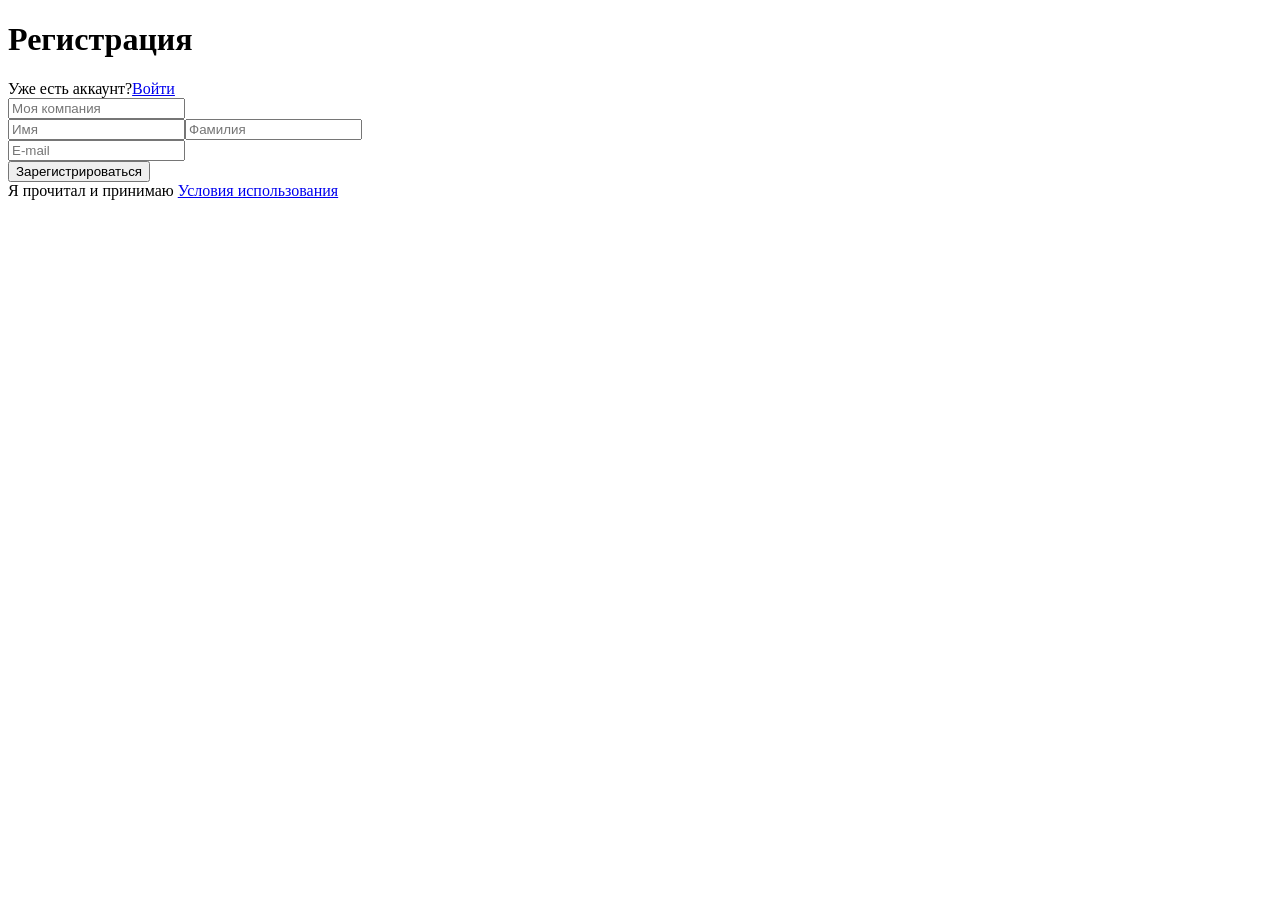
==== 2-Form/index.html @ a706b4da "Первые три дз" ====
<!DOCTYPE html>
<html lang="en">
<head>
    <meta charset="UTF-8">
    <meta name="viewport" content="width=device-width, initial-scale=1.0">
    <title>Form</title>
</head>
<body>
    <main>
        <h1>Регистрация</h1>
        <span>Уже есть аккаунт?</span><a href="#">Войти</a>
        
        <form action="#">
            <div>
                <input type="text" placeholder="Моя компания">
            </div>
            <div>
                <input type="text" placeholder="Имя"><input type="text" placeholder="Фамилия">
            </div>
            <div>
                <input type="email" placeholder="E-mail">
            </div>
            <div>
                <button>Зарегистрироваться</button>
            </div>
            <span>Я прочитал и принимаю</span> <a href="#">Условия использования</a>
        </form>
    </main>
    
</body>
</html>
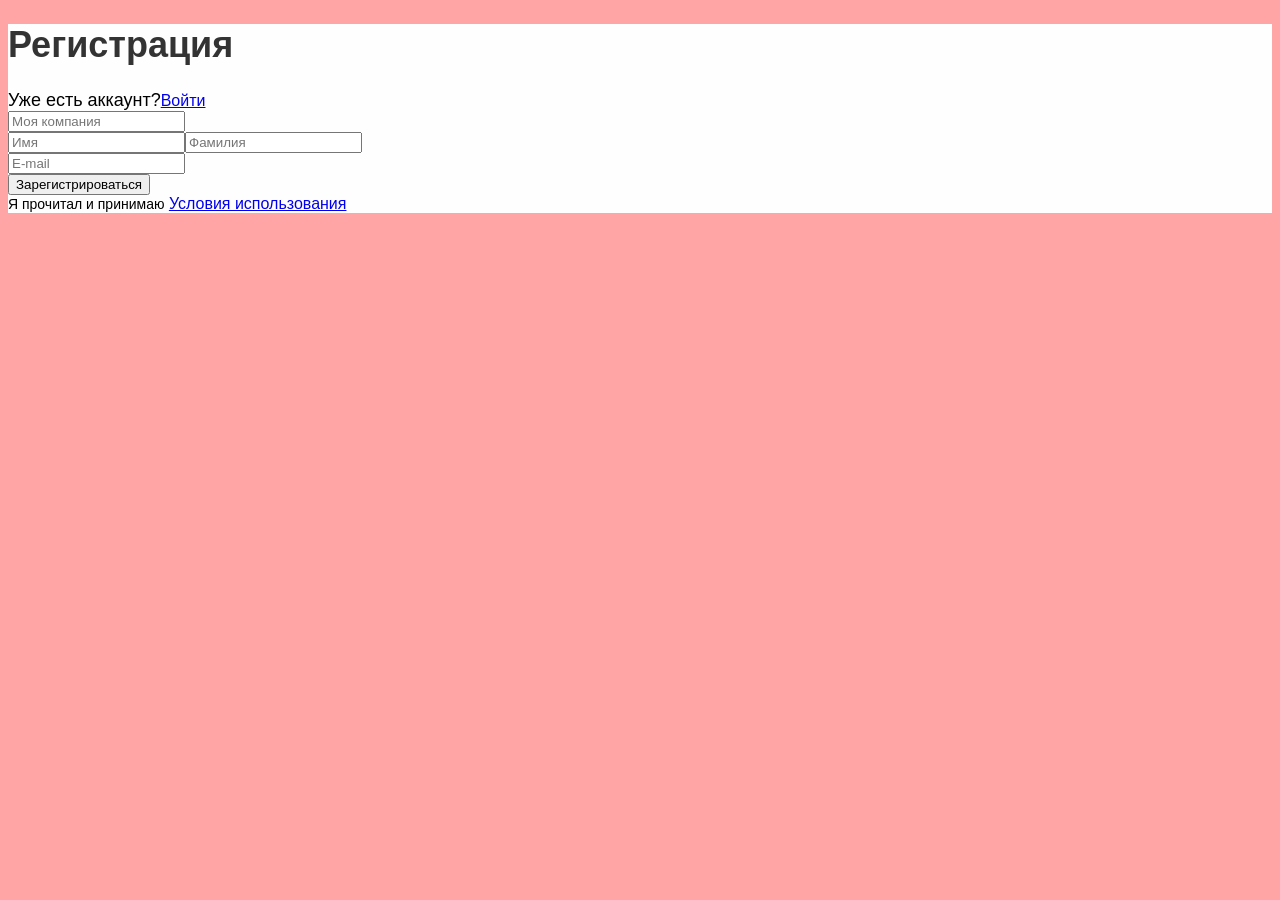
==== commit 06c8515b: "Первое дз по css" ====
--- a/2-Form/index.html
+++ b/2-Form/index.html
@@ -4,27 +4,31 @@
     <meta charset="UTF-8">
     <meta name="viewport" content="width=device-width, initial-scale=1.0">
     <title>Form</title>
+    <link rel="stylesheet" href="style.css">
 </head>
 <body>
     <main>
-        <h1>Регистрация</h1>
-        <span>Уже есть аккаунт?</span><a href="#">Войти</a>
+       
+        <div class="form">
+            <h1>Регистрация</h1>
+            <span class="haveAccount">Уже есть аккаунт?</span><a href="#">Войти</a>
+            <form action="#">
+                <div class="input1">
+                    <input type="text" placeholder="Моя компания" >
+                </div>
+                <div class="input2">
+                    <input type="text" placeholder="Имя"><input type="text" placeholder="Фамилия">
+                </div>
+                <div class="input3">
+                    <input type="email" placeholder="E-mail">
+                </div>
+                <div>
+                    <button class="button">Зарегистрироваться</button>
+                </div>
+                <span class="policy">Я прочитал и принимаю</span> <a href="#">Условия использования</a>
+            </form>
+        </div>
         
-        <form action="#">
-            <div>
-                <input type="text" placeholder="Моя компания">
-            </div>
-            <div>
-                <input type="text" placeholder="Имя"><input type="text" placeholder="Фамилия">
-            </div>
-            <div>
-                <input type="email" placeholder="E-mail">
-            </div>
-            <div>
-                <button>Зарегистрироваться</button>
-            </div>
-            <span>Я прочитал и принимаю</span> <a href="#">Условия использования</a>
-        </form>
     </main>
     
 </body>
--- a/2-Form/style.css
+++ b/2-Form/style.css
@@ -0,0 +1,18 @@
+body {
+    background-color: #FFA5A5;
+    font-family: sans-serif;
+}
+.form {
+    background-color: #FFFEFE;
+}
+
+h1 {
+    font-size: 36px;
+    color: #333333;
+}
+.haveAccount {
+    font-size: 18px;
+}
+.policy {
+    font-size: 14px;
+}
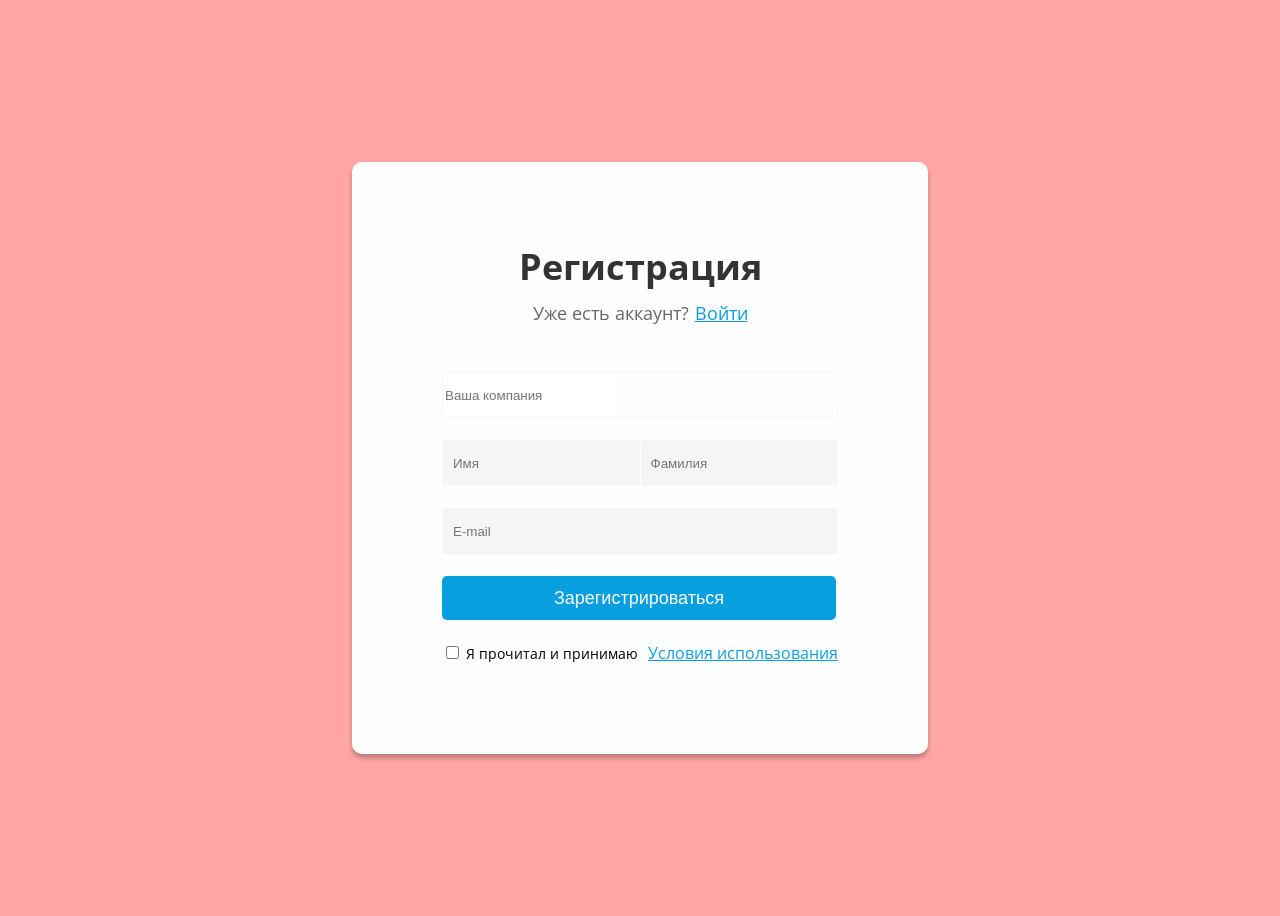
==== commit 95e7acd4: "дз flex" ====
--- a/2-Form/index.html
+++ b/2-Form/index.html
@@ -5,26 +5,31 @@
     <meta name="viewport" content="width=device-width, initial-scale=1.0">
     <title>Form</title>
     <link rel="stylesheet" href="style.css">
+    <link rel="preconnect" href="https://fonts.googleapis.com">
+    <link rel="preconnect" href="https://fonts.gstatic.com" crossorigin>
+    <link href="https://fonts.googleapis.com/css2?family=Open+Sans:ital,wght@0,300..800;1,300..800&display=swap"
+        rel="stylesheet">
 </head>
 <body>
     <main>
        
         <div class="form">
             <h1>Регистрация</h1>
-            <span class="haveAccount">Уже есть аккаунт?</span><a href="#">Войти</a>
+            <span class="haveAccount">Уже есть аккаунт?<a href="#">Войти</a></span>
             <form action="#">
-                <div class="input1">
-                    <input type="text" placeholder="Моя компания" >
+                <div class="input first">
+                    <input class="companyInput" type="text" placeholder="Ваша компания" >
                 </div>
-                <div class="input2">
-                    <input type="text" placeholder="Имя"><input type="text" placeholder="Фамилия">
+                <div class="input second">
+                    <input class="nameInput" type="text" placeholder="Имя"><input class="surnameInput" type="text" placeholder="Фамилия">
                 </div>
-                <div class="input3">
-                    <input type="email" placeholder="E-mail">
+                <div class="input third">
+                    <input class="emailInput" type="email" placeholder="E-mail">
                 </div>
                 <div>
                     <button class="button">Зарегистрироваться</button>
                 </div>
+                <input class="check" type="checkbox" name="policy" id="checkPolicy">
                 <span class="policy">Я прочитал и принимаю</span> <a href="#">Условия использования</a>
             </form>
         </div>
--- a/2-Form/style.css
+++ b/2-Form/style.css
@@ -1,18 +1,112 @@
 body {
+    display: flex;
+    flex-wrap: wrap;
     background-color: #FFA5A5;
-    font-family: sans-serif;
+    font-family: "Open Sans";
+    justify-content: center;
+    align-items: center;
+    align-content: center;
+    height: 100vh;
 }
+
 .form {
     background-color: #FFFEFE;
+    border-radius: 10px;
+    display: flex;
+    flex-direction: column;
+    padding: 70px 90px 90px;
+    box-shadow: 0px 4px 4px #00000040;
 }
 
 h1 {
     font-size: 36px;
     color: #333333;
+    margin: 10px auto;
+
 }
 .haveAccount {
     font-size: 18px;
+    color: #666666;
+    margin: 0px auto 47px;
 }
 .policy {
     font-size: 14px;
+}
+
+a {
+    margin-left: 6px;
+    color: #089FE0;
+}
+
+.input.first {
+    display: flex;
+    width: 394px;
+    height: 44px;
+    border: 1px solid #F5F5F5;
+    border-radius: 5px;
+    margin-bottom: 22px;
+}
+
+.firstInput {
+    padding: 10px;
+    width: 100%;
+}
+
+.input.second {
+    display: flex;
+    width: 394px;
+    height: 44px;
+    border: 1px solid #F5F5F5;
+    border-radius: 5px;
+    margin-bottom: 22px;
+}
+
+.nameInput {
+    width: 50%;
+    background-color: #F5F5F5;
+    border-right: 1px solid white;
+    padding: 10px;
+}
+
+.surnameInput {
+    width: 50%;
+    background-color: #F5F5F5;
+    padding: 10px;
+}
+
+.input.third {
+    display: flex;
+    width: 394px;
+    height: 44px;
+    border: 1px solid #F5F5F5;
+    border-radius: 5px;
+    margin-bottom: 22px;
+}
+
+.emailInput {
+    width: 100%;
+    background-color: #F5F5F5;
+    padding: 10px;
+}
+
+input {
+    outline: none;
+    border: none;
+}
+
+.button {
+    width: 394px;
+    height: 44px;
+    background-color: #089FE0;
+    border: none;
+    color: #FFFFFF;
+    border-radius: 5px;
+    margin-bottom: 22px;
+    font-size: 18px;
+}
+
+.check {
+    background-color: #F5F5F5;
+    border: none;
+    outline: none;
 }
